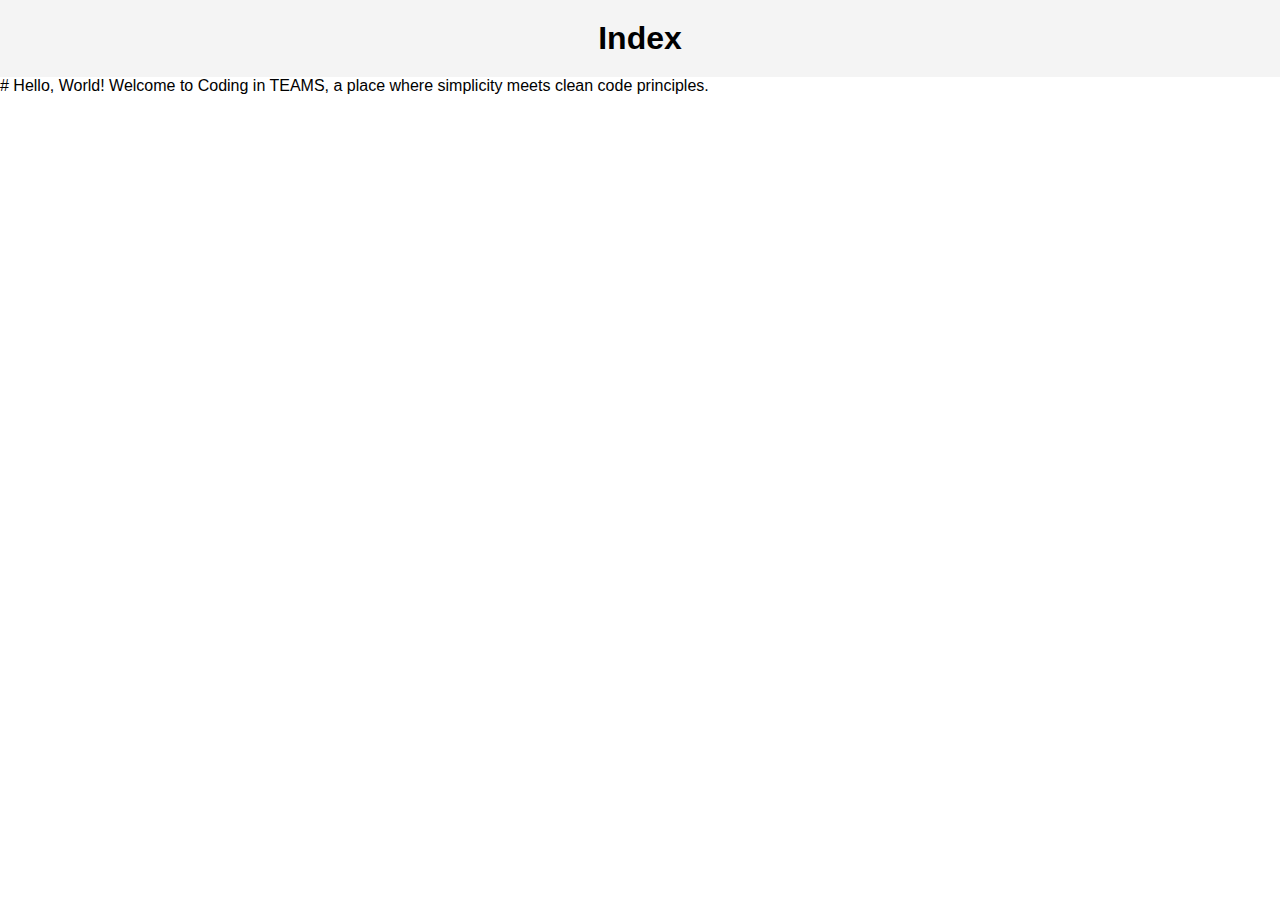
==== index.html @ 996462ac "WEB-16: Hello World initial setup, www redirect" ====
<!DOCTYPE html>
<html lang="en">
<head>
    <meta charset="UTF-8">
    <meta name="viewport" content="width=device-width, initial-scale=1.0">
    <title>Index</title>
    <link rel="stylesheet" href="/static/styles.css">
</head>
<body>
    <header>
        <h1>Index</h1>
    </header>
    <main>
        # Hello, World!

Welcome to Coding in TEAMS, a place where simplicity meets clean code principles.

    </main>
</body>
</html>
---- static/styles.css ----
body {
    font-family: Arial, sans-serif;
    margin: 0;
    padding: 0;
}
header {
    background-color: #f4f4f4;
    padding: 20px;
    text-align: center;
}
h1 {
    margin: 0;
    font-size: 2rem;
}
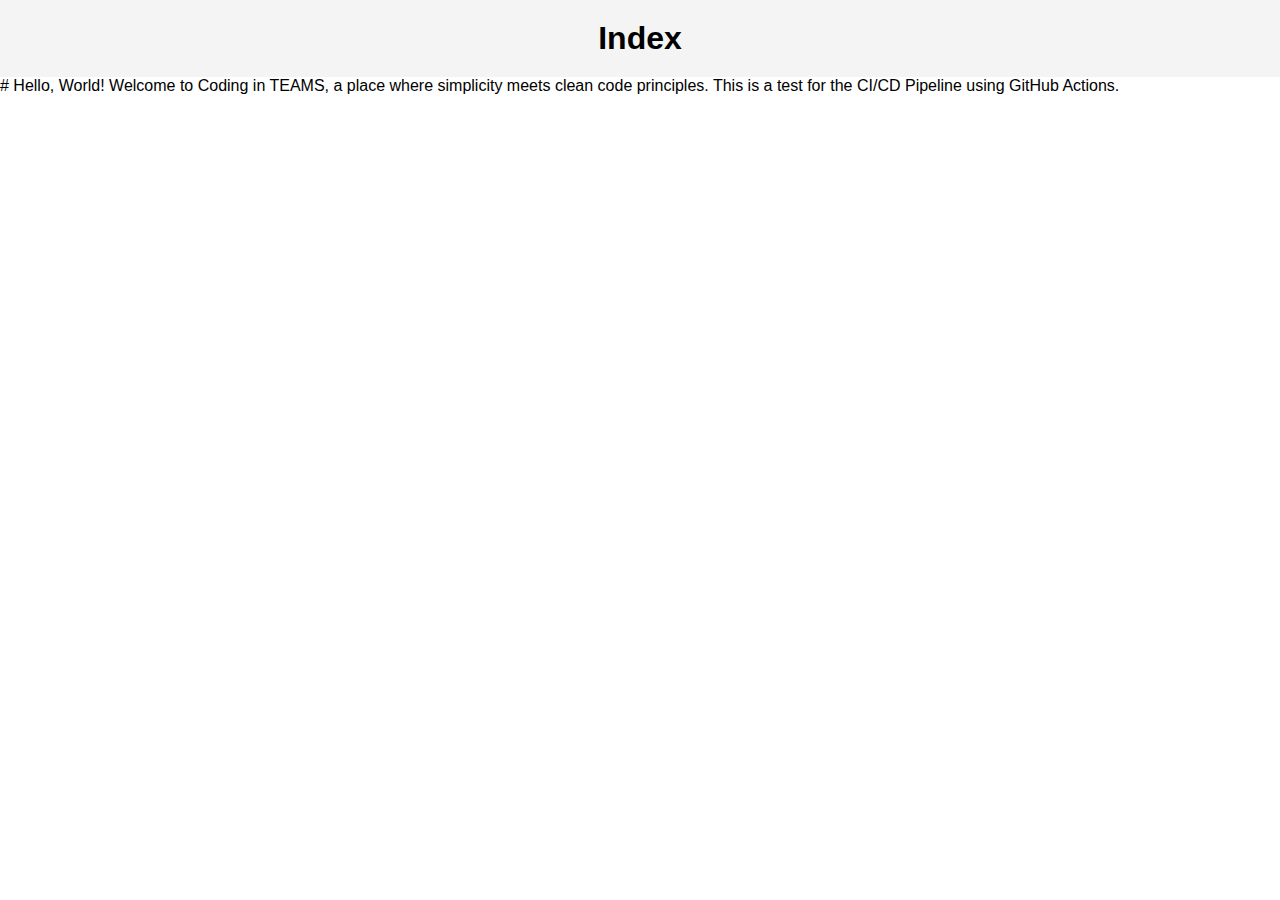
==== commit 77970778: "deploy: b8a90357b03bd08247685ad3ac585773ab308319" ====
--- a/index.html
+++ b/index.html
@@ -15,6 +15,8 @@
 
 Welcome to Coding in TEAMS, a place where simplicity meets clean code principles.
 
+This is a test for the CI/CD Pipeline using GitHub Actions.
+
     </main>
 </body>
 </html>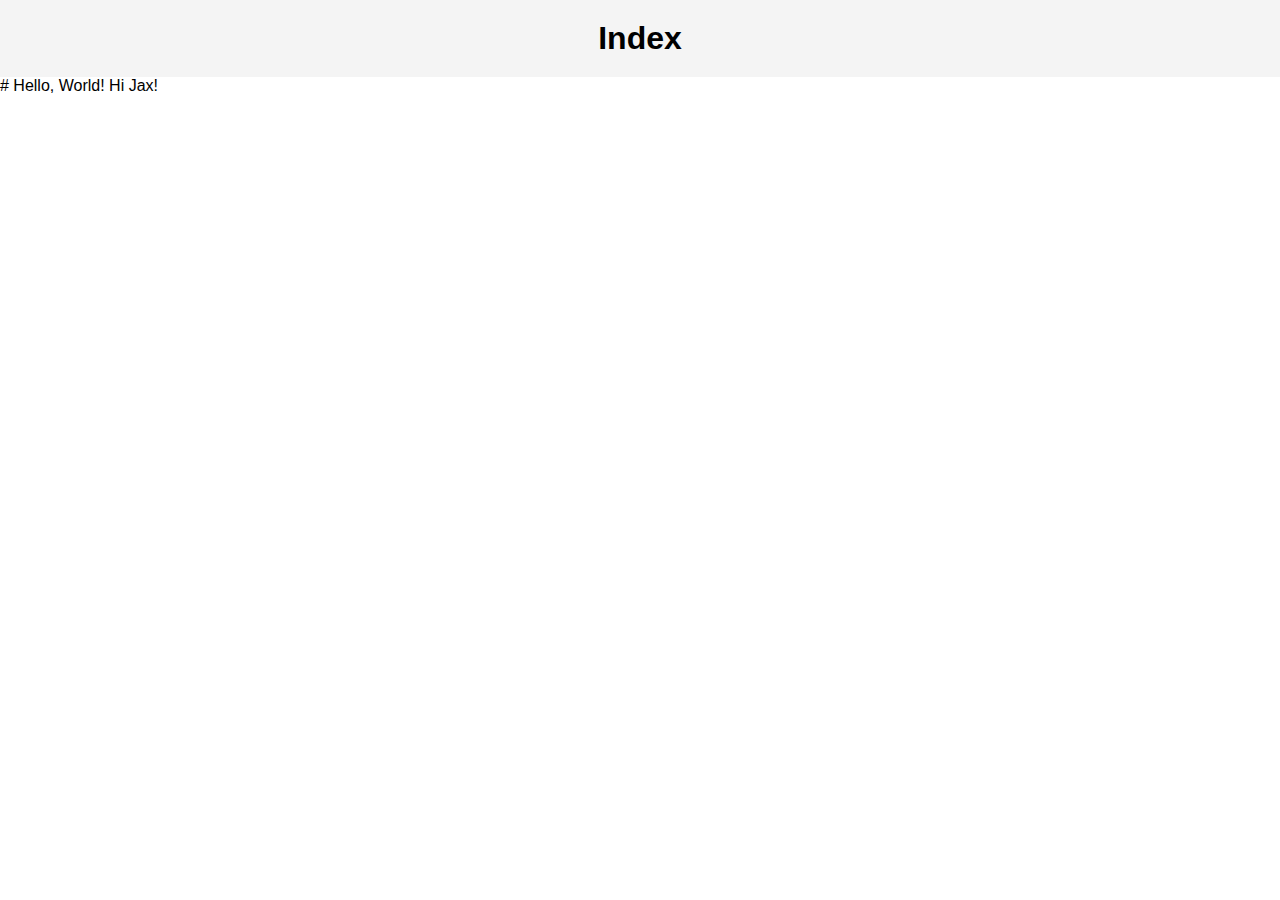
==== commit 7c77fc8b: "deploy: 6e2d6a666b3d11d691782ee6d341549d0d358996" ====
--- a/index.html
+++ b/index.html
@@ -13,9 +13,7 @@
     <main>
         # Hello, World!
 
-Welcome to Coding in TEAMS, a place where simplicity meets clean code principles.
-
-This is a test for the CI/CD Pipeline using GitHub Actions.
+Hi Jax!
 
     </main>
 </body>
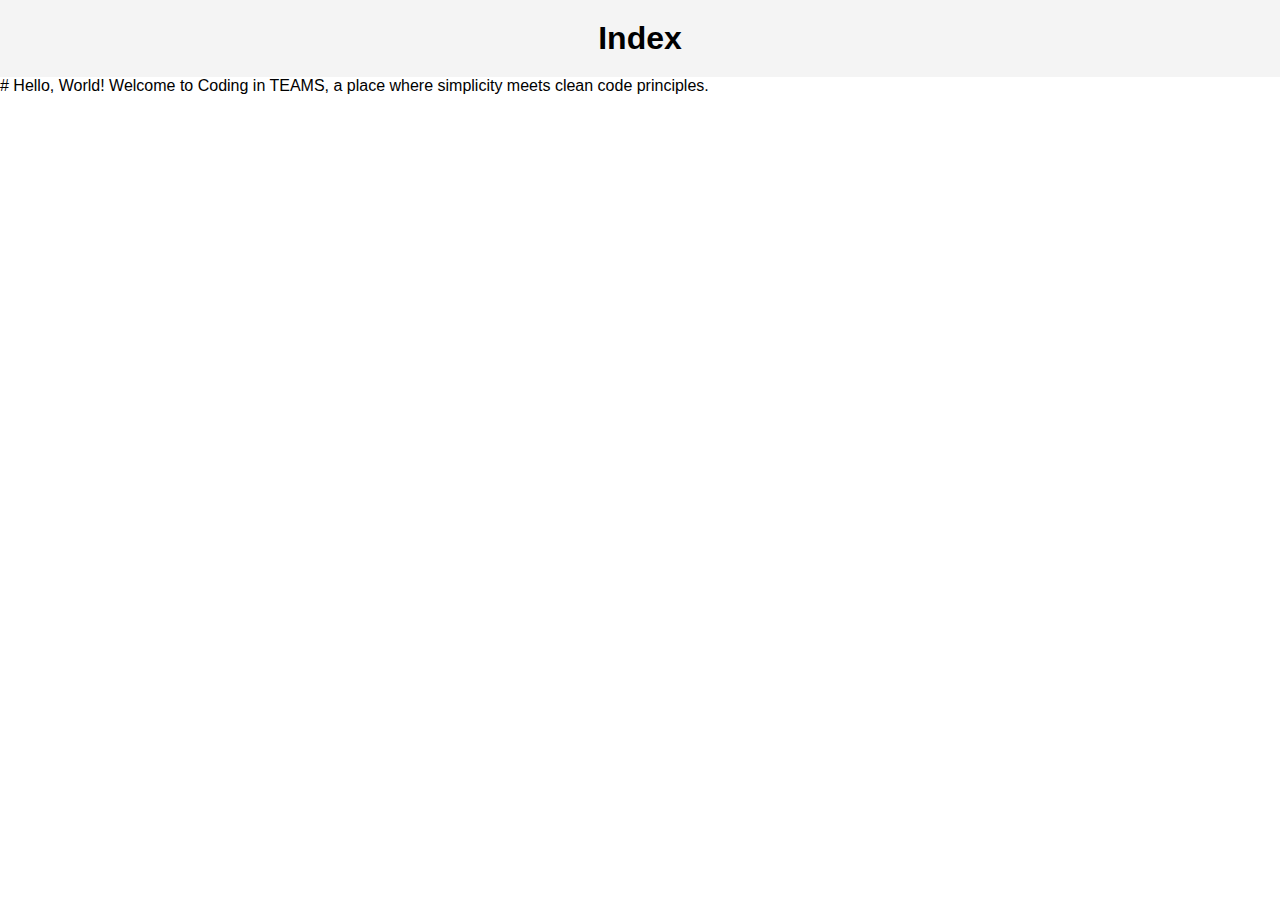
==== commit 83a4c091: "deploy: f748dfc2afbe9c35bdae9c3b7f11569d882a1733" ====
--- a/index.html
+++ b/index.html
@@ -13,7 +13,7 @@
     <main>
         # Hello, World!
 
-Hi Jax!
+Welcome to Coding in TEAMS, a place where simplicity meets clean code principles.
 
     </main>
 </body>
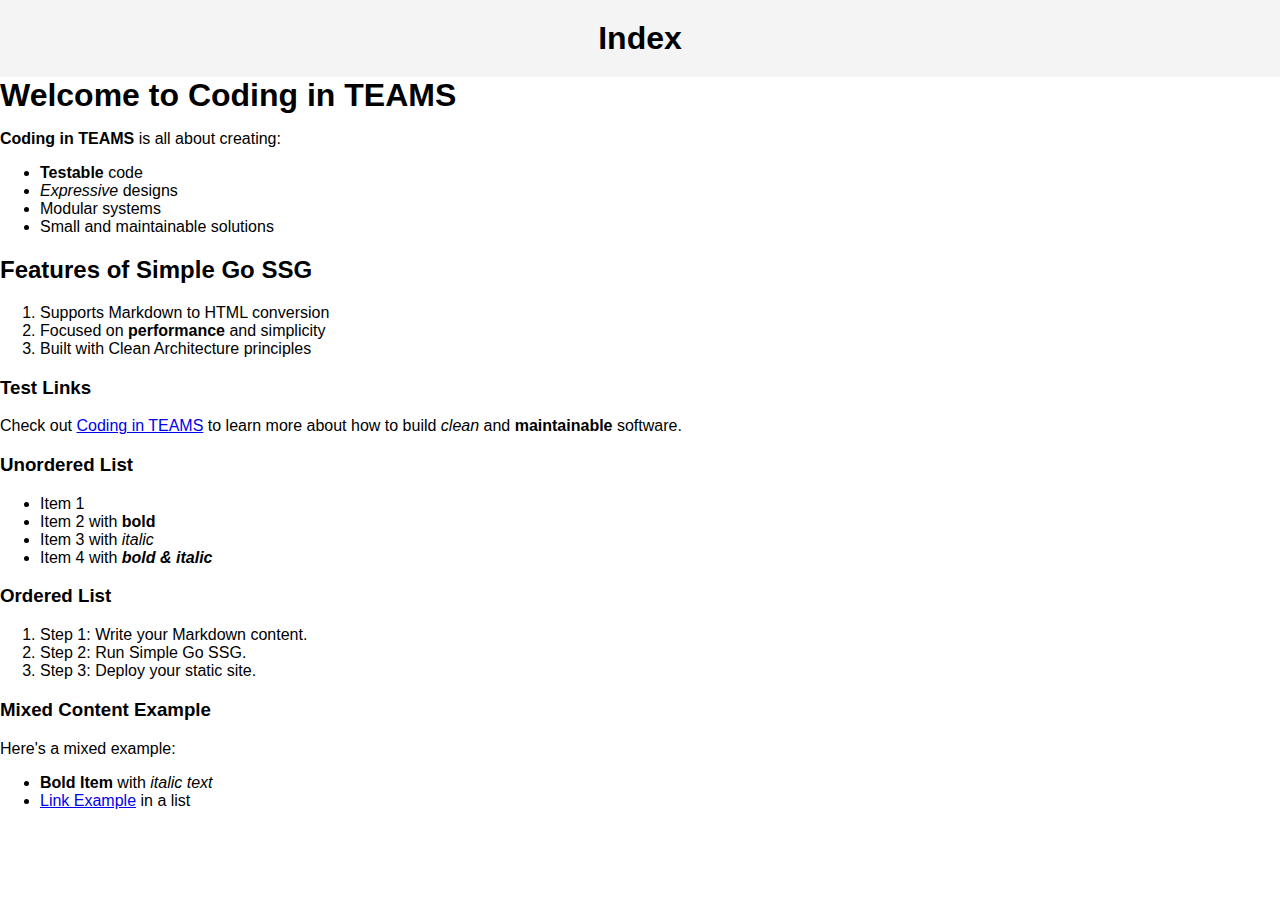
==== commit 1e544a41: "deploy: 6726b1931b7a46b1dd32e043fd89f707a90a1ef5" ====
--- a/index.html
+++ b/index.html
@@ -11,10 +11,7 @@
         <h1>Index</h1>
     </header>
     <main>
-        # Hello, World!
-
-Welcome to Coding in TEAMS, a place where simplicity meets clean code principles.
-
+        <h1>Welcome to Coding in TEAMS</h1><p><strong>Coding in TEAMS</strong> is all about creating:</p><ul><li><strong>Testable</strong> code</li><li><em>Expressive</em> designs</li><li>Modular systems</li><li>Small and maintainable solutions</li></ul><h2>Features of Simple Go SSG</h2><ol><li>Supports Markdown to HTML conversion</li><li>Focused on <strong>performance</strong> and simplicity</li><li>Built with Clean Architecture principles</li></ol><h3>Test Links</h3><p>Check out <a href="https://www.codinginteams.com">Coding in TEAMS</a> to learn more about how to build <em>clean</em> and <strong>maintainable</strong> software.</p><h3>Unordered List</h3><ul><li>Item 1</li><li>Item 2 with <strong>bold</strong></li><li>Item 3 with <em>italic</em></li><li>Item 4 with <strong><em>bold & italic</em></strong></li></ul><h3>Ordered List</h3><ol><li>Step 1: Write your Markdown content.</li><li>Step 2: Run Simple Go SSG.</li><li>Step 3: Deploy your static site.</li></ol><h3>Mixed Content Example</h3><p>Here's a mixed example:</p><ul><li><strong>Bold Item</strong> with <em>italic text</em></li><li><a href="https://example.com">Link Example</a> in a list</li></ul>
     </main>
 </body>
 </html>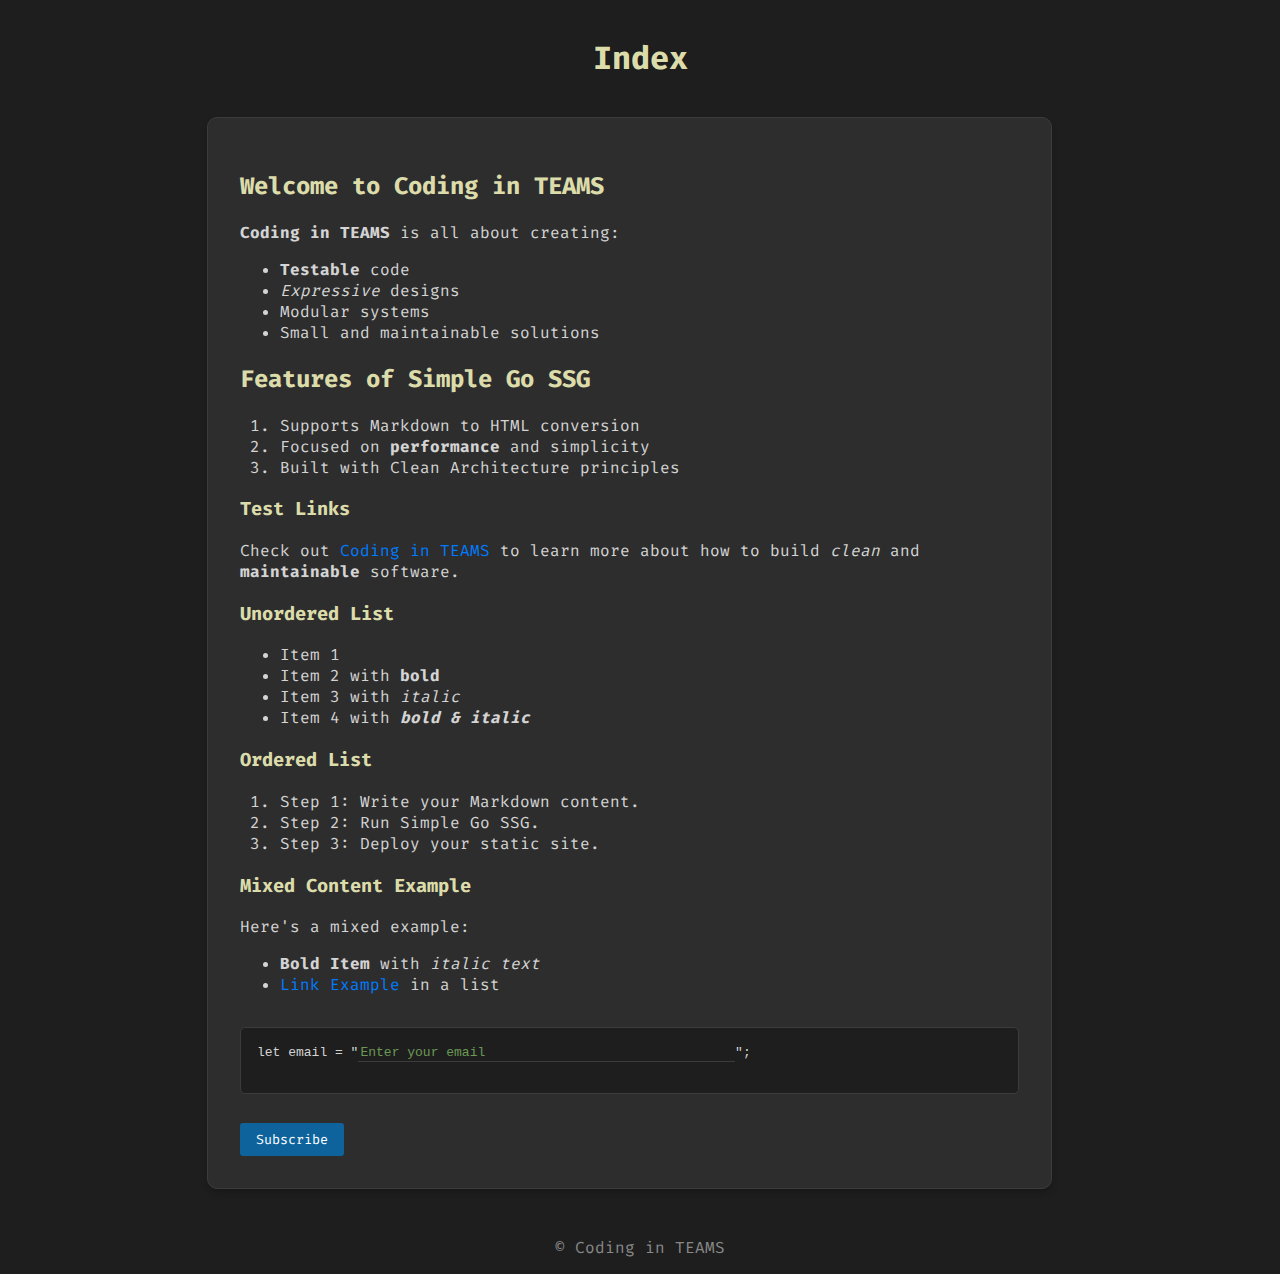
==== commit 6ded7f09: "deploy: 05c363db9c8bff98449fce9c1fc552f5484cdbed" ====
--- a/index.html
+++ b/index.html
@@ -1,17 +1,45 @@
 <!DOCTYPE html>
 <html lang="en">
-<head>
-    <meta charset="UTF-8">
-    <meta name="viewport" content="width=device-width, initial-scale=1.0">
-    <title>Index</title>
-    <link rel="stylesheet" href="/static/styles.css">
-</head>
-<body>
-    <header>
-        <h1>Index</h1>
-    </header>
-    <main>
-        <h1>Welcome to Coding in TEAMS</h1><p><strong>Coding in TEAMS</strong> is all about creating:</p><ul><li><strong>Testable</strong> code</li><li><em>Expressive</em> designs</li><li>Modular systems</li><li>Small and maintainable solutions</li></ul><h2>Features of Simple Go SSG</h2><ol><li>Supports Markdown to HTML conversion</li><li>Focused on <strong>performance</strong> and simplicity</li><li>Built with Clean Architecture principles</li></ol><h3>Test Links</h3><p>Check out <a href="https://www.codinginteams.com">Coding in TEAMS</a> to learn more about how to build <em>clean</em> and <strong>maintainable</strong> software.</p><h3>Unordered List</h3><ul><li>Item 1</li><li>Item 2 with <strong>bold</strong></li><li>Item 3 with <em>italic</em></li><li>Item 4 with <strong><em>bold & italic</em></strong></li></ul><h3>Ordered List</h3><ol><li>Step 1: Write your Markdown content.</li><li>Step 2: Run Simple Go SSG.</li><li>Step 3: Deploy your static site.</li></ol><h3>Mixed Content Example</h3><p>Here's a mixed example:</p><ul><li><strong>Bold Item</strong> with <em>italic text</em></li><li><a href="https://example.com">Link Example</a> in a list</li></ul>
-    </main>
-</body>
-</html>+	<head>
+		<meta charset="UTF-8" />
+		<meta name="viewport" content="width=device-width, initial-scale=1.0" />
+		<meta name="description" content="" />
+		<meta property="og:title" content="Index" />
+		<meta property="og:description" content="" />
+		<meta property="og:type" content="website" />
+		<meta property="og:url" content="" />
+		<meta property="og:image" content="" />
+		<meta name="theme-color" content="#ffffff" />
+		<title>Index</title>
+		<link rel="icon" href="static/favicon.ico" />
+		<link rel="apple-touch-icon" href="static/apple-touch-icon.png" />
+		<link rel="manifest" href="static/manifest.json" />
+		<link rel="preload" href="static/css/main.css" as="style" />
+		<link
+			rel="stylesheet"
+			href="https://fonts.googleapis.com/css?family=Fira+Code&display=swap"
+		/>
+		<link rel="stylesheet" href="static/css/main.css" />
+	</head>
+	<body>
+		<header role="banner">
+			<h1>Index</h1>
+		</header>
+		<main role="main">
+			<div class="content-container">
+				<h2>Welcome to Coding in TEAMS</h2><p><strong>Coding in TEAMS</strong> is all about creating:</p><ul><li><strong>Testable</strong> code</li><li><em>Expressive</em> designs</li><li>Modular systems</li><li>Small and maintainable solutions</li></ul><h2>Features of Simple Go SSG</h2><ol><li>Supports Markdown to HTML conversion</li><li>Focused on <strong>performance</strong> and simplicity</li><li>Built with Clean Architecture principles</li></ol><h3>Test Links</h3><p>Check out <a href="https://www.codinginteams.com">Coding in TEAMS</a> to learn more about how to build <em>clean</em> and <strong>maintainable</strong> software.</p><h3>Unordered List</h3><ul><li>Item 1</li><li>Item 2 with <strong>bold</strong></li><li>Item 3 with <em>italic</em></li><li>Item 4 with <strong><em>bold & italic</em></strong></li></ul><h3>Ordered List</h3><ol><li>Step 1: Write your Markdown content.</li><li>Step 2: Run Simple Go SSG.</li><li>Step 3: Deploy your static site.</li></ol><h3>Mixed Content Example</h3><p>Here's a mixed example:</p><ul><li><strong>Bold Item</strong> with <em>italic text</em></li><li><a href="https://example.com">Link Example</a> in a list</li></ul>
+				<div class="email-signup">
+					<form action="/subscribe" method="post">
+						<pre>
+<span class="code">let email = "<input type="email" name="email" placeholder="Enter your email" required />";</span>
+						</pre>
+						<button type="submit">Subscribe</button>
+					</form>
+				</div>
+			</div>
+		</main>
+		<footer role="contentinfo">
+			<p>&copy;  Coding in TEAMS</p>
+		</footer>
+	</body>
+</html>
--- a/static/css/main.css
+++ b/static/css/main.css
@@ -0,0 +1,6 @@
+@import url("base.css");
+@import url("layout.css");
+@import url("utilities.css");
+@import url("email-signup.css");
+@import url("content.css");
+@import url("footer.css");
--- a/static/css/main.css
+++ b/static/css/main.css
@@ -0,0 +1,6 @@
+@import url("base.css");
+@import url("layout.css");
+@import url("utilities.css");
+@import url("email-signup.css");
+@import url("content.css");
+@import url("footer.css");
